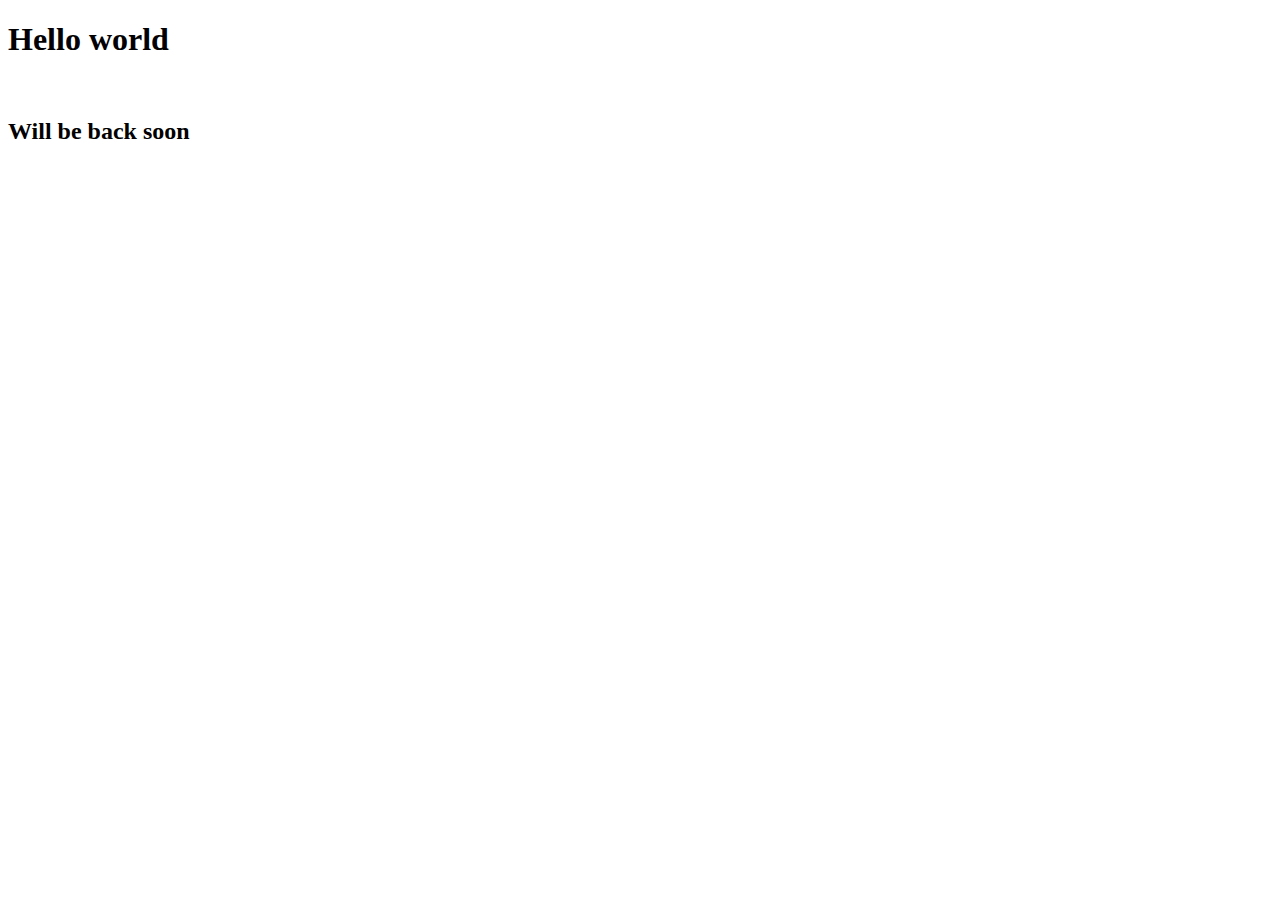
==== index.html @ d1786c40 "Added HTML and CSS file" ====
<!DOCTYPE html>
<html lang="en">
  <head>
    <meta charset="UTF-8" />
    <meta http-equiv="X-UA-Compatible" content="IE=edge" />
    <meta name="viewport" content="width=device-width, initial-scale=1.0" />
    <title>Document</title>
  </head>
  <body>
    <h1>Hello world</h1>
    <br />
    <h2>Will be back soon</h2>
  </body>
</html>
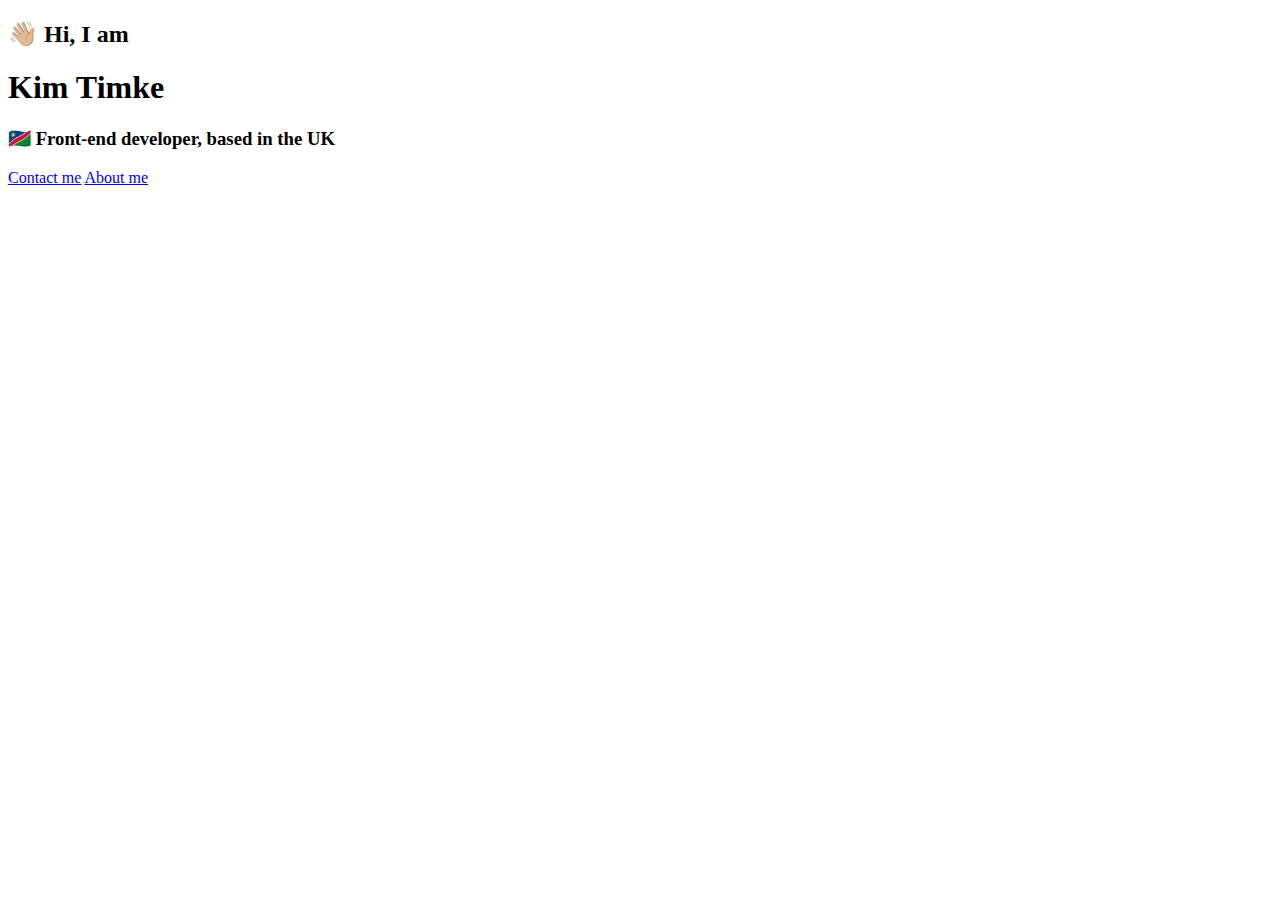
==== commit ccb689b7: "Added Body in HTML + added about.html page" ====
--- a/index.html
+++ b/index.html
@@ -4,11 +4,13 @@
     <meta charset="UTF-8" />
     <meta http-equiv="X-UA-Compatible" content="IE=edge" />
     <meta name="viewport" content="width=device-width, initial-scale=1.0" />
-    <title>Document</title>
+    <title>Kim Timke</title>
   </head>
   <body>
-    <h1>Hello world</h1>
-    <br />
-    <h2>Will be back soon</h2>
+    <h2>👋🏼 Hi, I am</h2>
+    <h1>Kim Timke</h1>
+    <h3>🇳🇦 Front-end developer, based in the UK</h3>
+    <a href="about.html">Contact me</a>
+    <a href="about.html">About me</a>
   </body>
 </html>
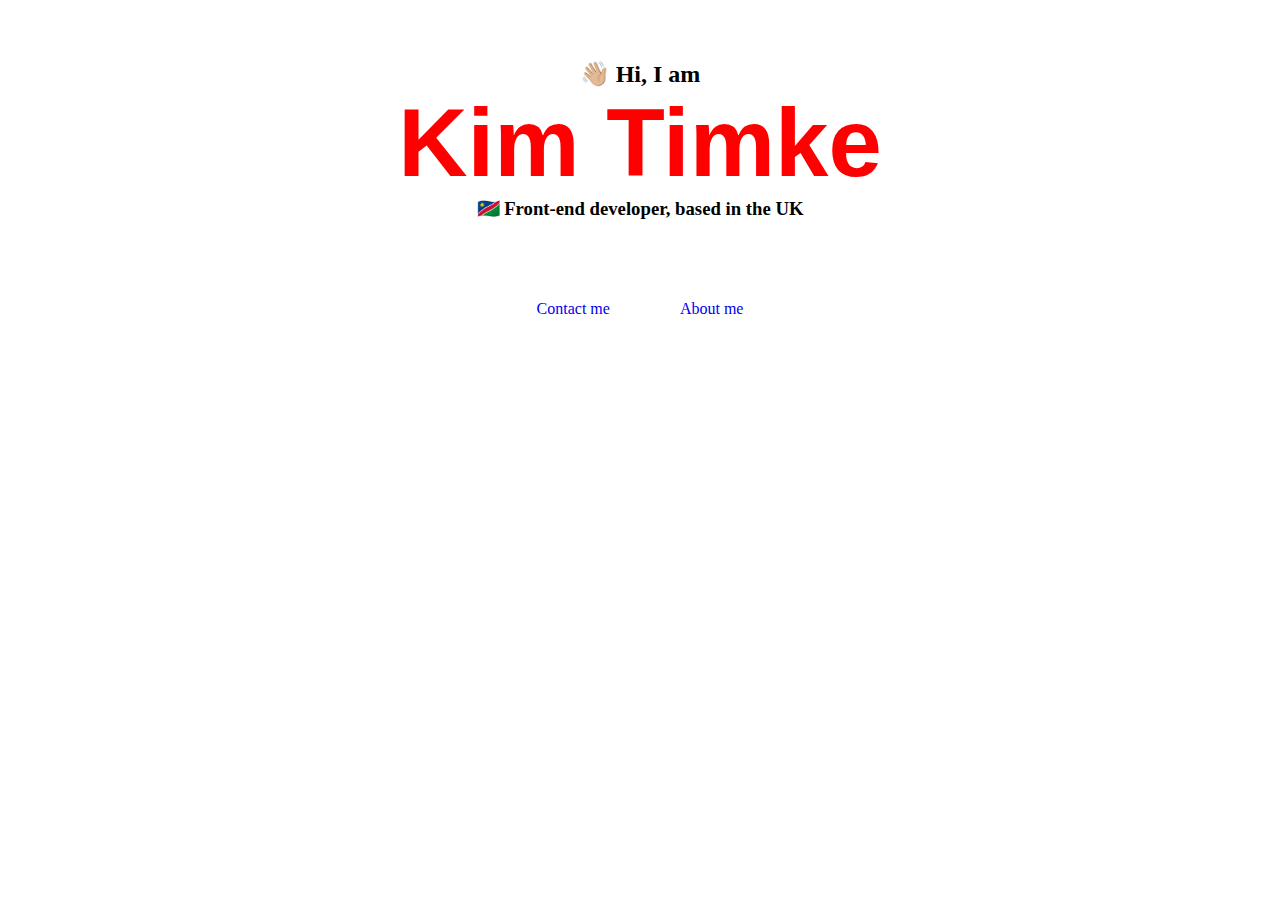
==== commit 9109621d: "working on CSS" ====
--- a/index.html
+++ b/index.html
@@ -5,12 +5,15 @@
     <meta http-equiv="X-UA-Compatible" content="IE=edge" />
     <meta name="viewport" content="width=device-width, initial-scale=1.0" />
     <title>Kim Timke</title>
+    <link rel="stylesheet" href="src/style.css" />
   </head>
   <body>
     <h2>👋🏼 Hi, I am</h2>
     <h1>Kim Timke</h1>
     <h3>🇳🇦 Front-end developer, based in the UK</h3>
-    <a href="about.html">Contact me</a>
-    <a href="about.html">About me</a>
+    <div class="navigation-links">
+      <a href="about.html" class="contact-link">Contact me</a>
+      <a href="about.html" class="about-link">About me</a>
+    </div>
   </body>
 </html>
--- a/src/style.css
+++ b/src/style.css
@@ -0,0 +1,49 @@
+:root {
+  --primary-color: #2721a0;
+  --secondary-color: #493d6c;
+  --box-shadow: 0 5px 10px rgba(0, 0, 0, 0.3);
+}
+
+body {
+  max-width: 800px;
+  margin: 60px auto;
+}
+
+h1 {
+  font-size: 96px;
+  color: red;
+  font-family: Verdana, Geneva, Tahoma, sans-serif;
+}
+
+h1,
+h2,
+h3 {
+  text-align: center;
+  margin: 0 auto;
+}
+
+.navigation-links a {
+  margin: 20px;
+  padding: 20px 15px;
+  text-decoration: none;
+}
+.navigation-links {
+  display: flex;
+  margin-top: 40px;
+  justify-content: center;
+  border-radius: 4px;
+}
+
+.about-paragraphs {
+  display: flex;
+  justify-content: center;
+}
+
+.contact {
+  text-align: center;
+}
+
+.homepage-link {
+  text-align: center;
+  display: block;
+}
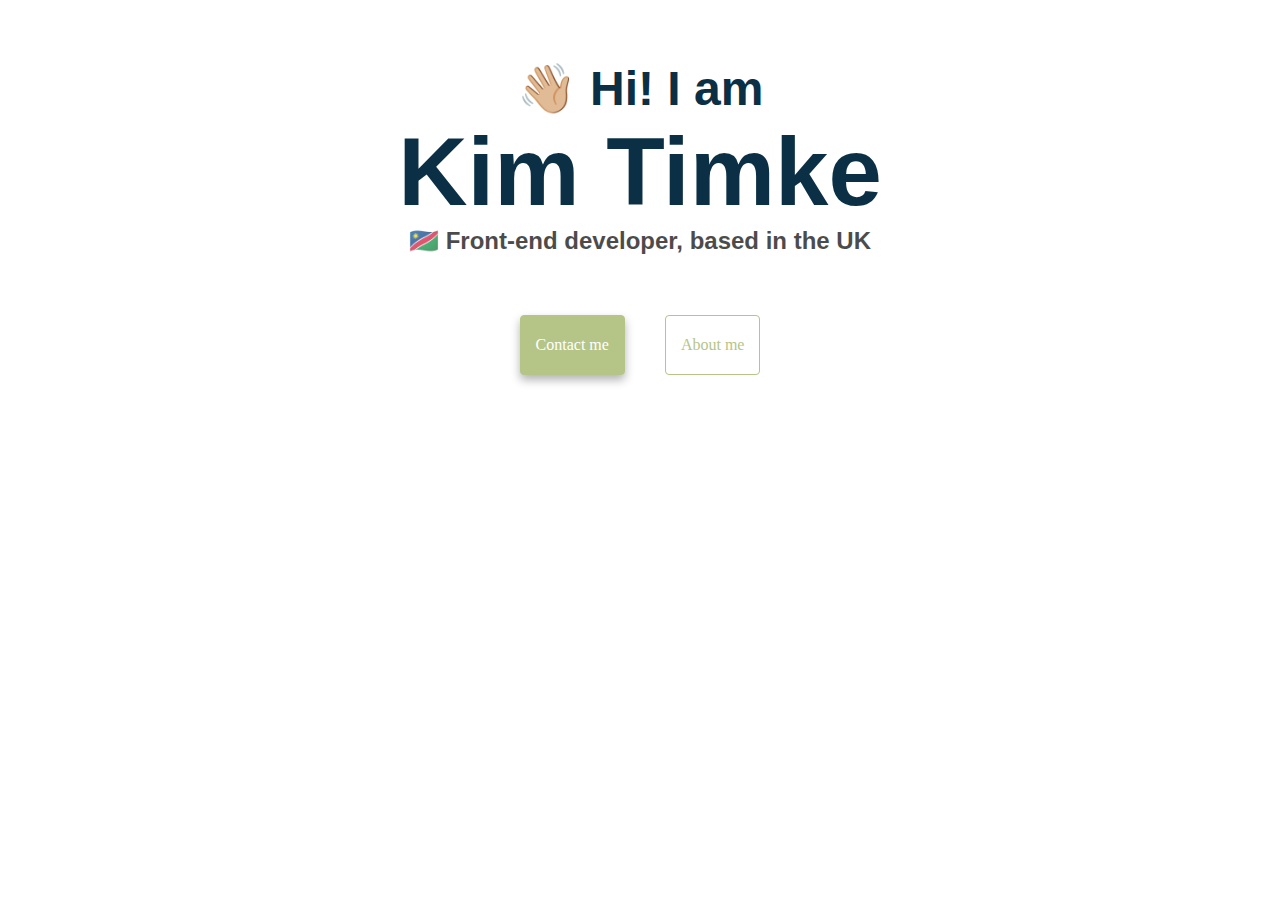
==== commit af68f70c: "added hover to links" ====
--- a/index.html
+++ b/index.html
@@ -8,11 +8,11 @@
     <link rel="stylesheet" href="src/style.css" />
   </head>
   <body>
-    <h2>👋🏼 Hi, I am</h2>
+    <h2>👋🏼 Hi! I am</h2>
     <h1>Kim Timke</h1>
     <h3>🇳🇦 Front-end developer, based in the UK</h3>
     <div class="navigation-links">
-      <a href="about.html" class="contact-link">Contact me</a>
+      <a href="about.html#contact" class="contact-link">Contact me</a>
       <a href="about.html" class="about-link">About me</a>
     </div>
   </body>
--- a/src/style.css
+++ b/src/style.css
@@ -1,7 +1,8 @@
 :root {
-  --primary-color: #2721a0;
-  --secondary-color: #493d6c;
+  --primary-color: #b5c588;
+  --secondary-color: #f5f2fe;
   --box-shadow: 0 5px 10px rgba(0, 0, 0, 0.3);
+  --font: Verdana, Geneva, Tahoma, sans-serif;
 }
 
 body {
@@ -11,8 +12,17 @@
 
 h1 {
   font-size: 96px;
-  color: red;
-  font-family: Verdana, Geneva, Tahoma, sans-serif;
+  color: #0b3045;
+}
+
+h2 {
+  font-size: 48px;
+  color: #0b3045;
+}
+
+h3 {
+  font-size: 24px;
+  opacity: 0.7;
 }
 
 h1,
@@ -20,23 +30,37 @@
 h3 {
   text-align: center;
   margin: 0 auto;
+  font-family: var(--font);
+}
+
+p {
+  background: var(--secondary-color);
+  padding: 20px;
+  border-radius: 4px;
+  font-size: 18px;
+  line-height: 1.5;
+  text-align: center;
 }
 
 .navigation-links a {
   margin: 20px;
   padding: 20px 15px;
   text-decoration: none;
+  border-radius: 4px;
 }
 .navigation-links {
   display: flex;
   margin-top: 40px;
   justify-content: center;
-  border-radius: 4px;
 }
 
 .about-paragraphs {
   display: flex;
-  justify-content: center;
+  margin: 30px 0;
+}
+
+.about-paragraphs p {
+  margin: 10px;
 }
 
 .contact {
@@ -46,4 +70,34 @@
 .homepage-link {
   text-align: center;
   display: block;
+  text-decoration: none;
+  color: #0b3045;
 }
+.homepage-link:hover {
+  text-decoration: underline;
+  color: var(--primary-color);
+}
+
+.contact-link {
+  border: 1px solid var(--primary-color);
+  background: var(--primary-color);
+  box-shadow: var(--box-shadow);
+  color: white;
+}
+.about-link {
+  border: 1px solid var(--primary-color);
+  color: var(--primary-color);
+  border: 1px solid var(--primary-color);
+}
+
+.email-link {
+  display: flex;
+  justify-content: center;
+  color: var(--primary-color);
+  font-size: 28px;
+  text-decoration: none;
+}
+
+.email-link:hover {
+  text-decoration: underline;
+}
